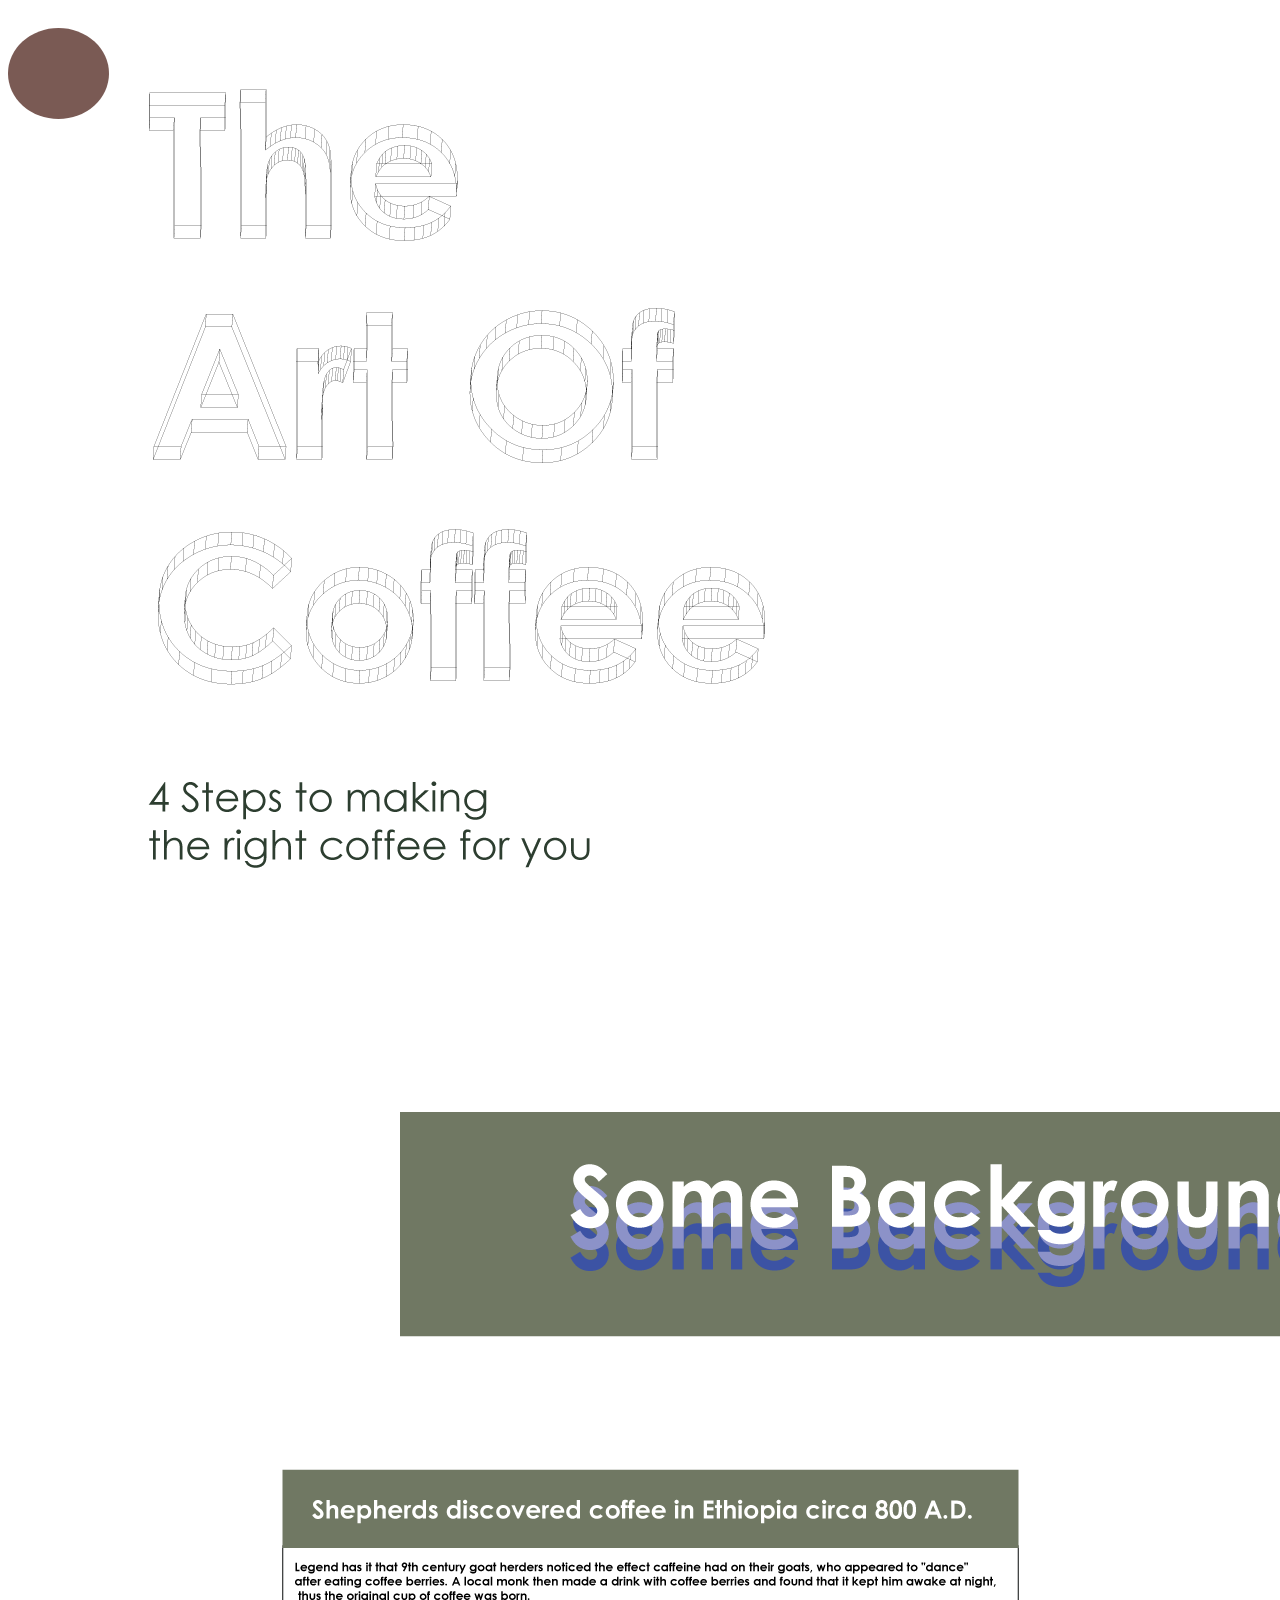
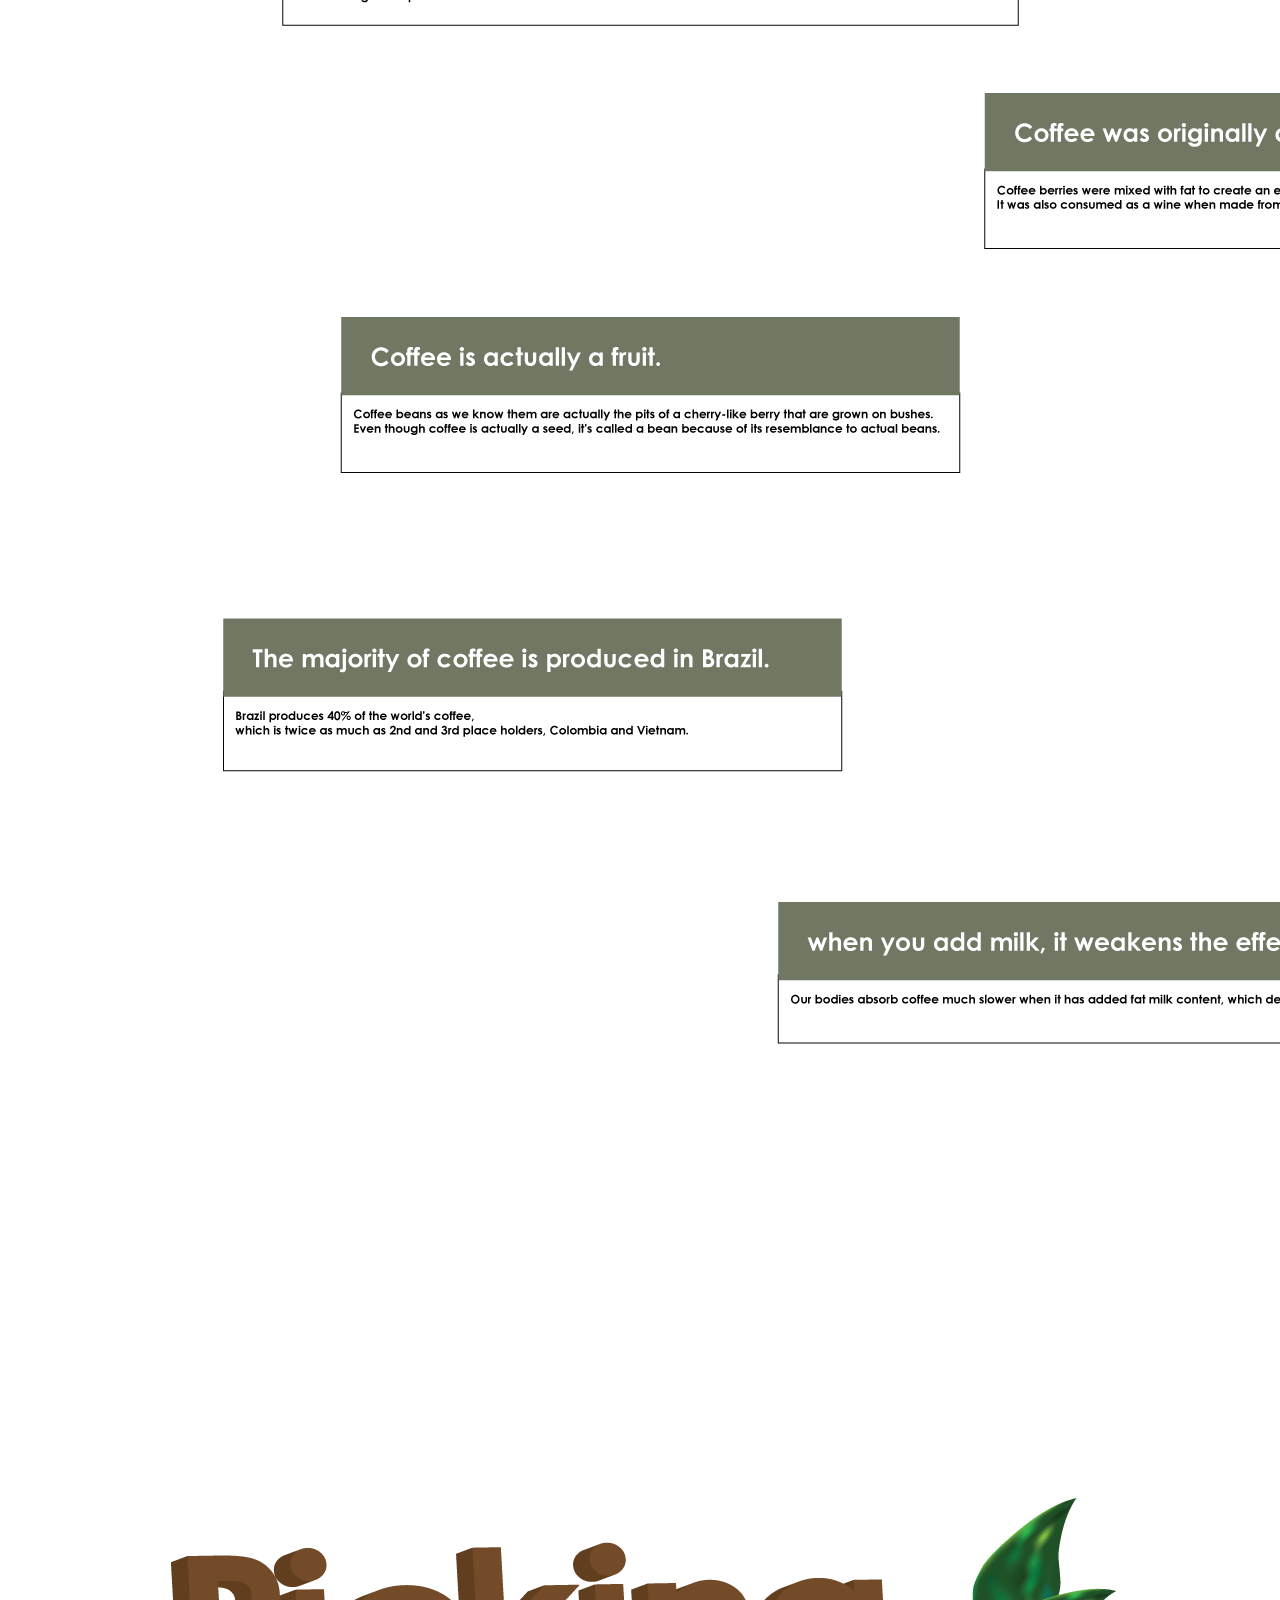
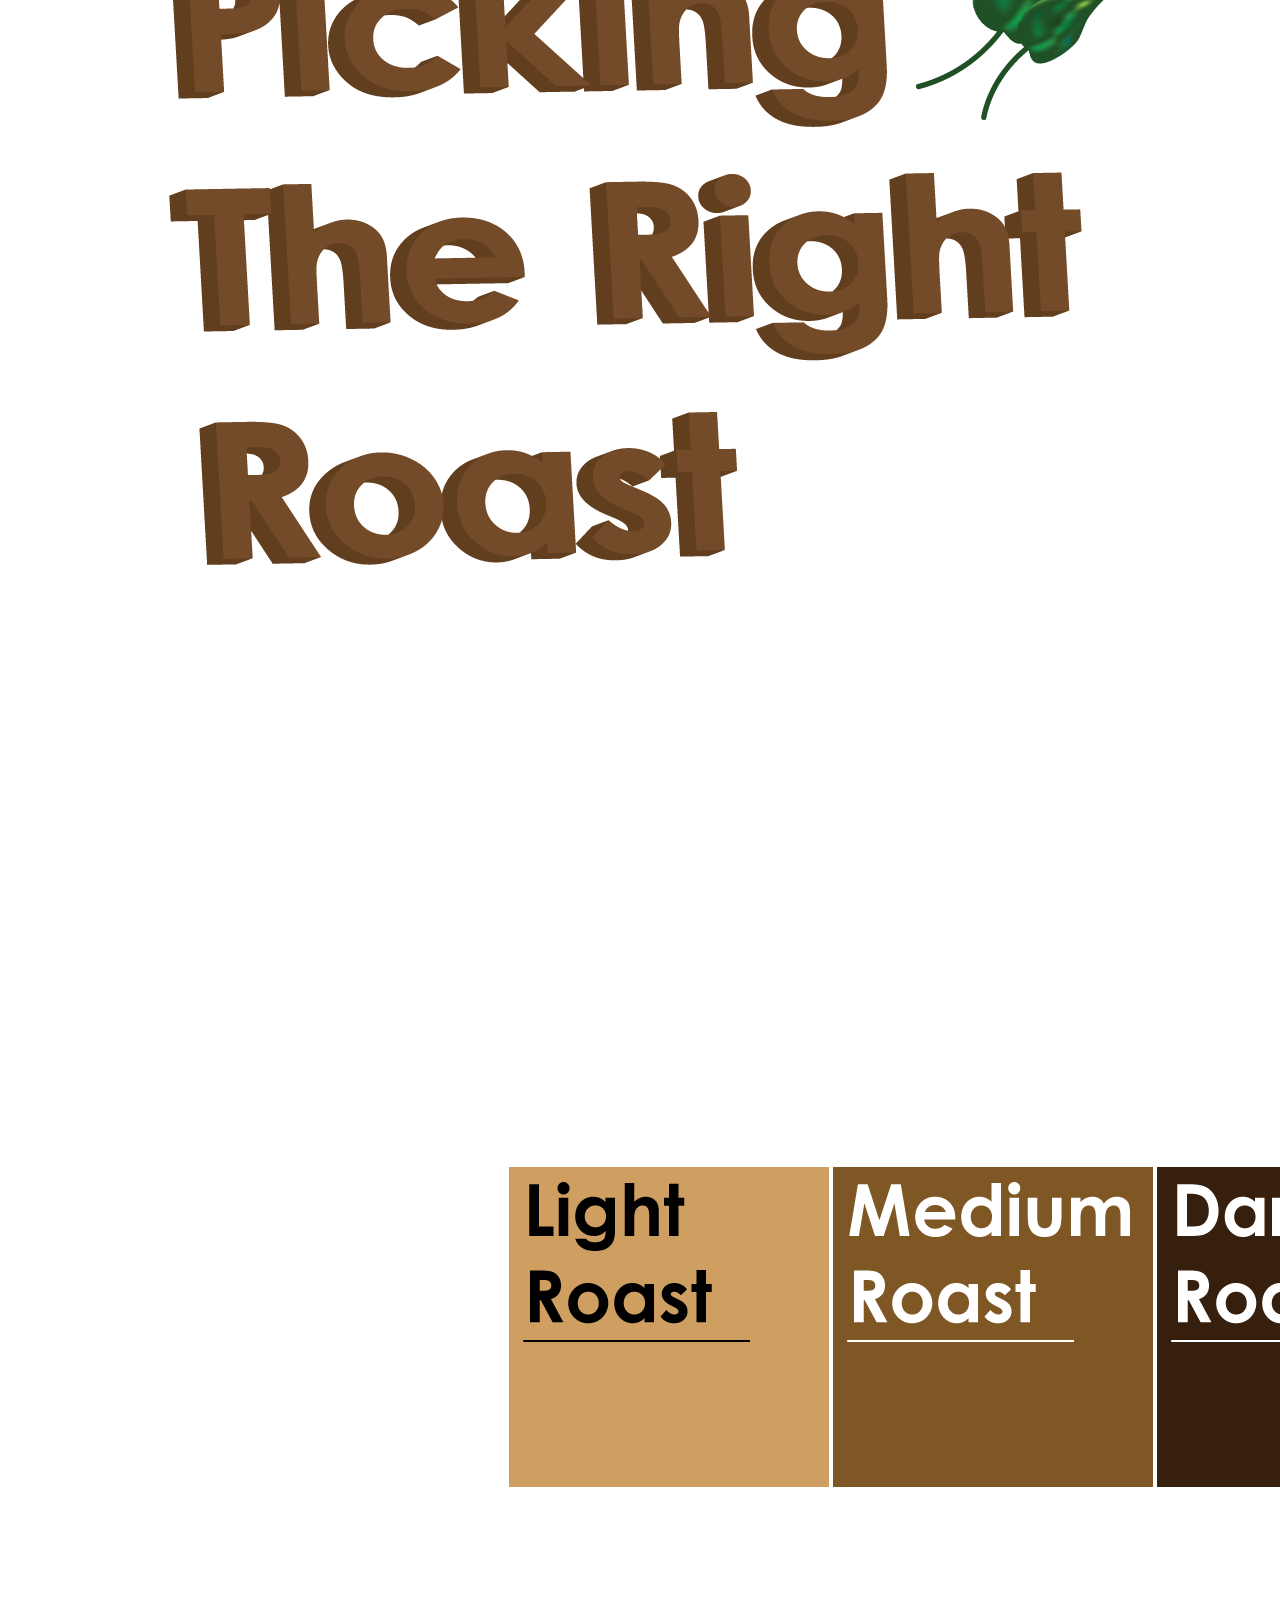
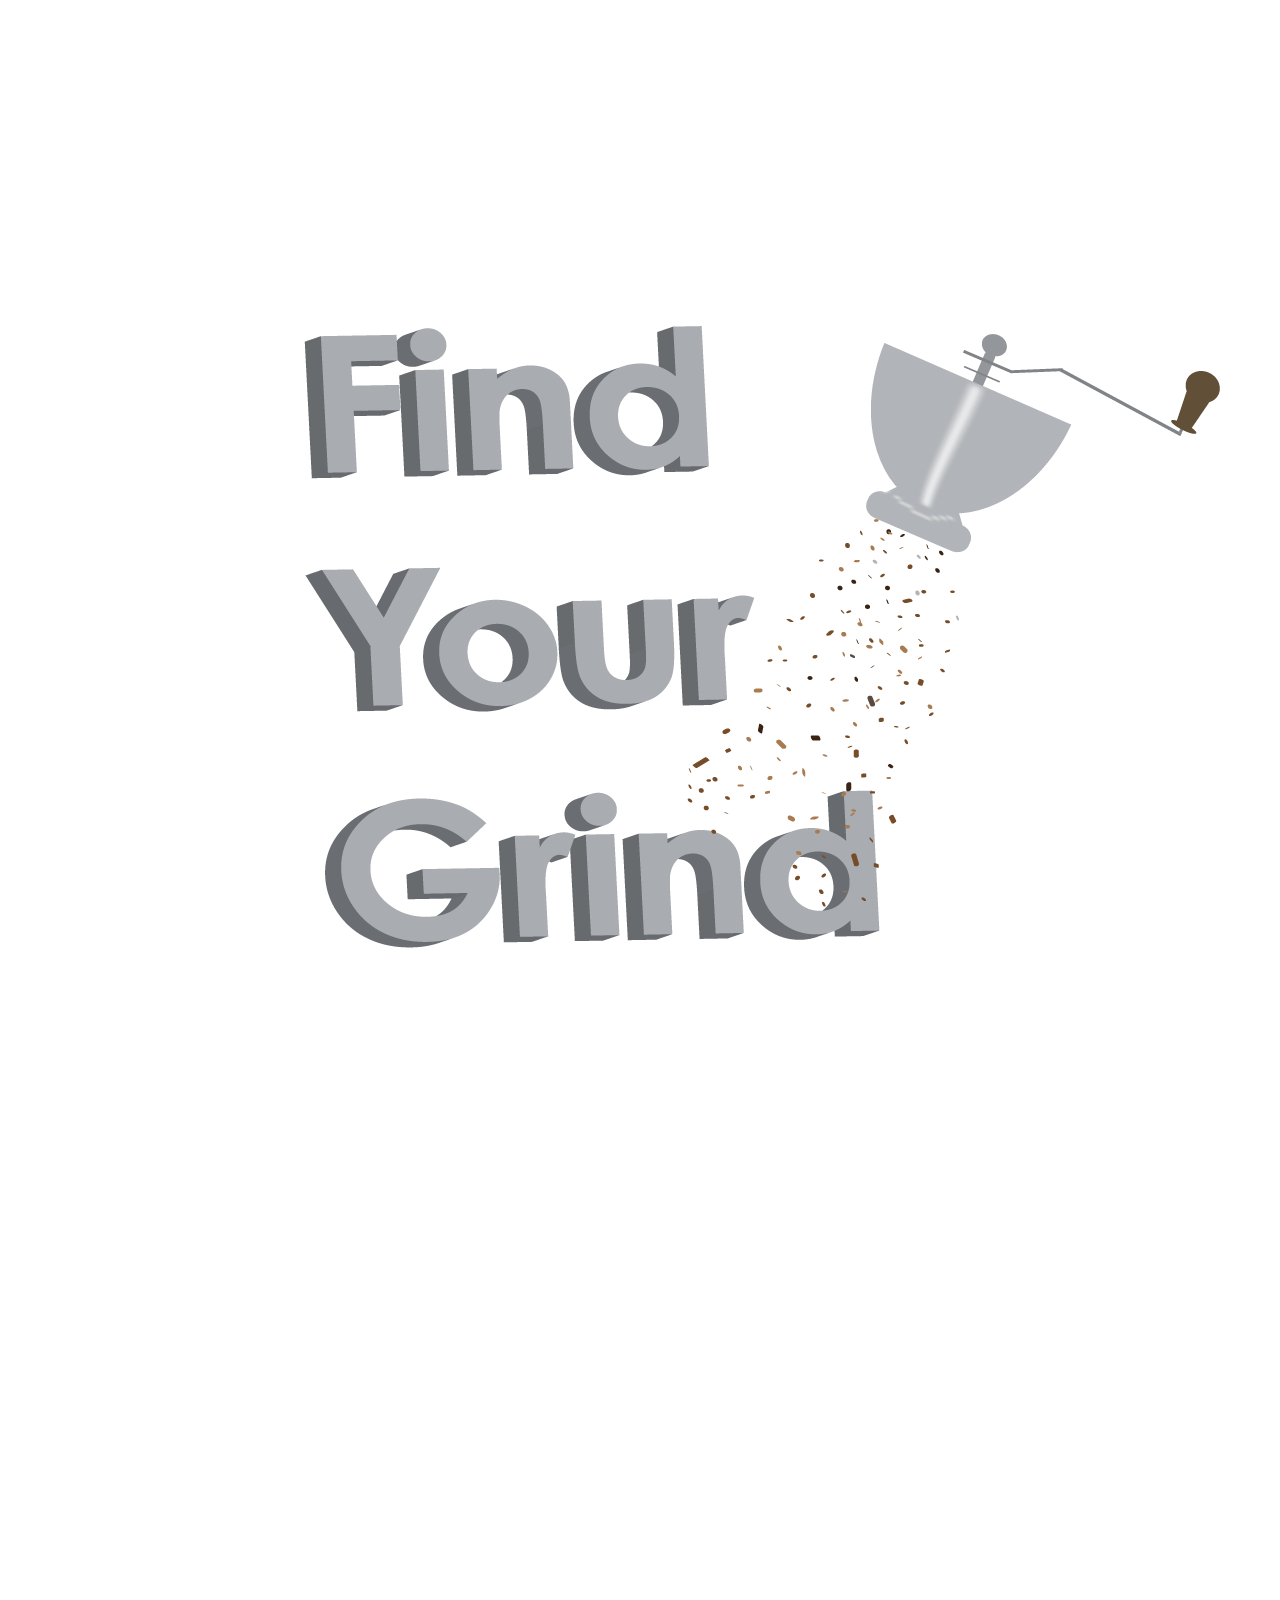
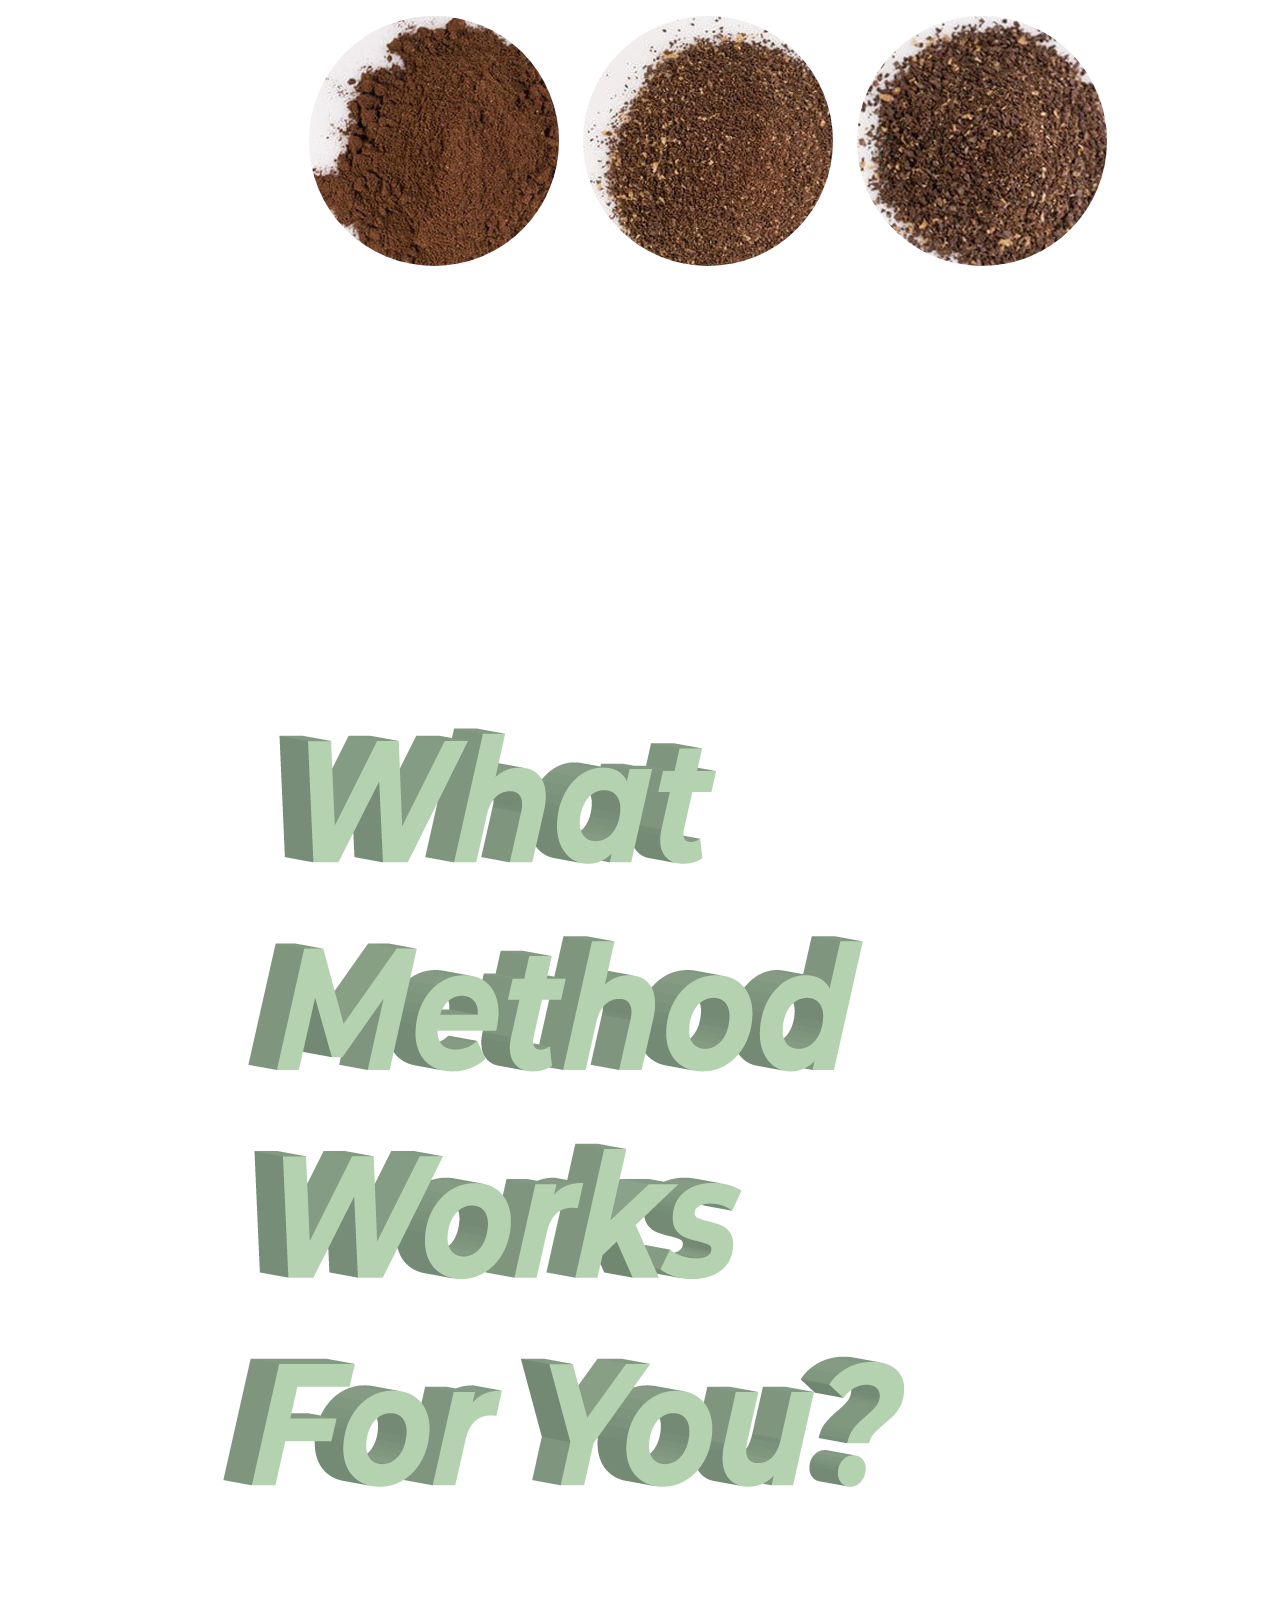
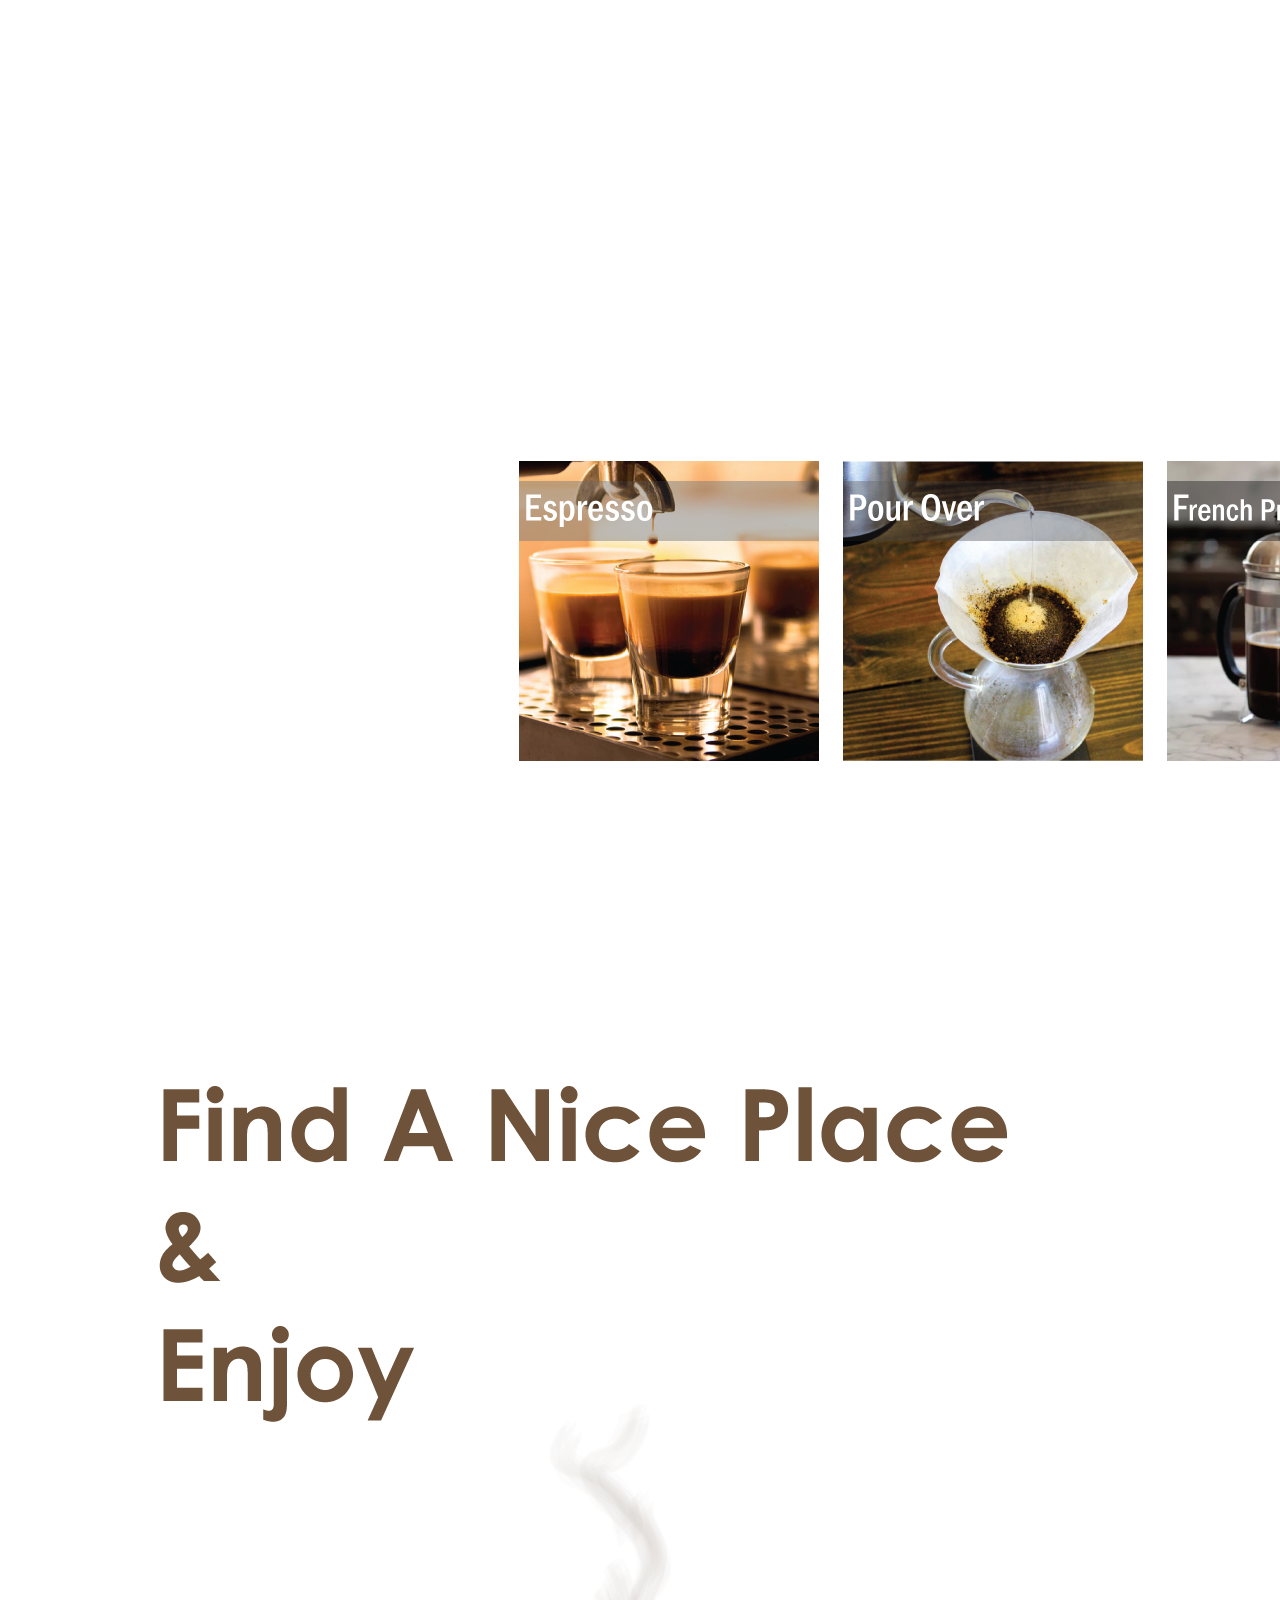
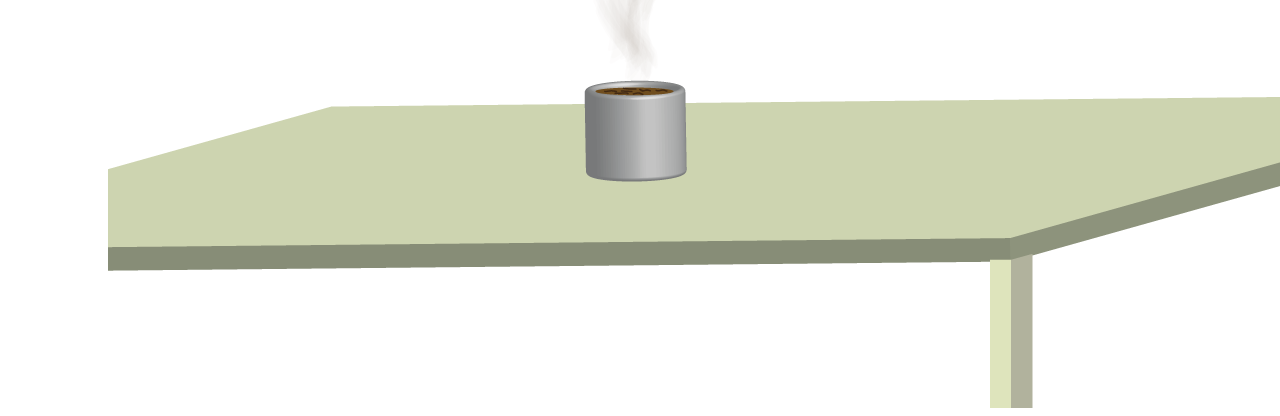
==== lss/index.html @ 218f368e "Add files via upload" ====
<!DOCTYPE html>
<html>
<head>
  <meta charset="utf-8">
  <meta name="viewport" content="width=device-width">
  <title>Art Of Coffee LSS</title>
  <link rel="stylesheet" href="css/test.css">

</head>
<body>
<main id="stage">
  <div id="steps"></div>
  <img class="title" src="img/title.png" alt="">
  <img class="bckinfo" src="img/backgroundinfo.png" alt="">
  <img class="title2" src="img/title2.png" alt="">
    <img class="title3" src="img/title3.png" alt="">
      <img class="title4" src="img/title4.png" alt="">
        <img class="title5" src="img/title5.png" alt="">

      <div class="step1">
          <ul class="flip-grid">
            <li>
        <div class="flip-container" ontouchstart="this.classList.toggle('hover');">
         <div class="flipper">
             <div class="front">
               <img src="img/light.png" alt="">

            </div>
                <div class="back">
                 <img src="img/lightinfo.png" alt="">

                 </div>
                </div>
              </div>
            </li>
              <li>
              <div class="flip-container" ontouchstart="this.classList.toggle('hover');">
               <div class="flipper">
                   <div class="front">
                     <img src="img/medium.png" alt="">

                  </div>
                      <div class="back">
                       <img src="img/mediuminfo.png" alt="">

                       </div>
                      </div>
                    </div>
                  </li>
                    <li>
                    <div class="flip-container" ontouchstart="this.classList.toggle('hover');">
                     <div class="flipper">
                         <div class="front">
                           <img src="img/dark.png" alt="">

                        </div>
                            <div class="back">
                             <img src="img/darkinfo.png" alt="">

                             </div>
                            </div>
                          </div>
                        </li>
                        </ul>
                      </div>




  <div class="step2">
    <div class="box">
      <ul class="ch-grid">
          <li>
            <div class="ch-item ch-img-1">
              <div class="ch-info">
                <h3> Finer Grind</h3>
                <p>Ideal for: Espresso</p>
              </div>
            </div>
          </li>
          <li>
            <div class="ch-item ch-img-2">
              <div class="ch-info">
                <h3>Medium Grind</h3>

                <p>Ideal for: AeroPress</p>
              </div>
            </div>
          </li>
          <li>
            <div class="ch-item ch-img-3">

              <div class="ch-info">
                <h3>Coarse Grind</h3>

                <p>Ideal for: French Press</p>
              </div>
            </div>
          </li>
         </ul>
       </div>
      </div>

            <div class="step3">
                <ul class="flip-grid">
                  <li>
              <div class="flip-container" ontouchstart="this.classList.toggle('hover');">
	             <div class="flipper">
		               <div class="front">
                     <img src="img/espresso.png" alt="">

		              </div>
		                  <div class="back">
                       <img src="img/espressoinfo.png" alt="">

		                   </div>
	                    </div>
                    </div>
                  </li>
                    <li>
                    <div class="flip-container" ontouchstart="this.classList.toggle('hover');">
                     <div class="flipper">
                         <div class="front">
                           <img src="img/pour.png" alt="">

                        </div>
                            <div class="back">
                             <img src="img/pourinfo.png" alt="">

                             </div>
                            </div>
                          </div>
                        </li>
                          <li>
                          <div class="flip-container" ontouchstart="this.classList.toggle('hover');">
                           <div class="flipper">
                               <div class="front">
                                 <img src="img/french.png" alt="">

                              </div>
                                  <div class="back">
                                   <img src="img/frenchinfo.png" alt="">

                                   </div>
                                  </div>
                                </div>
                              </li>
                              </ul>
                            </div>


</main>


  <script src="js/test.js"></script>
</body>
</html>
---- lss/css/test.css ----
body{
	background-color: #ffffff;
background-image: url("https://www.transparenttextures.com/patterns/paper-fibers.png");
}
#stage{
  height:10000px;
  width:1500px;
  margin:0 auto;
  position:relative;
  overflow:hidden;


}
/* p{
  height:100px;
  width:200px;
  background:red;
  color:white;
  position:absolute;
  left:-200px;

  transition:left 0.2s;
} */
#steps{

 height: 70px;
  width: 80px;
  margin: 0 auto;
  padding: 8pt;
  line-height: 30px;
  text-align: center;
  font-size: 14pt;
	font-family: 'Questrial', sans-serif;
  background-color:rgb(122, 90, 84);
  border-radius: 50%;
  color: white;
  position: absolute;
  top: 20px;
  left:0;

}



}
.title{
position: relative;
top: 25px;
left: 100px;
}
.bckinfo{
position: relative;
top: 100px;
left: 50px;
}
.title2{
position: relative;
top: 0px;
left: 100px;
}
.title3{
position: relative;
top: 1000px;
left: 100px;
}
.title4{
position: relative;
top: 2000px;
left: 100px;
}
.title5{
position: relative;
top:3000px;
left: 100px;
}
.step1{
	position: relative;
	top: -2700px;
	left: 200px;

}
.step2{
	position: relative;
	top: -1000px;
	left: 200px;

}
.step3{
	position: relative;
	top: 800px;
	left: 200px;

}
.step4{
	position: relative;
	top: 7000px;
	left: 200px;

}

.ch-grid {
	margin: 20px 0 0 0;
	padding: 0;
	list-style: none;
	display: block;
	text-align: center;
	width: 100%;
}

.ch-grid:after,
.ch-item:before {
	content: '';
    display: table;
}

.ch-grid:after {
	clear: both;
}

.ch-grid li {
	width: 250px;
	height: 250px;
	display: inline-block;
	margin: 10px;
}

.ch-item {
	width: 100%;
	height: 100%;
	border-radius: 50%;
	overflow: hidden;
	position: relative;
	cursor: default;

}

.ch-img-1 {
    background-image: url(../img/finecoffee.jpg);
  }

.ch-img-2 {
  background-image: url(../img/mediumcoffee.jpg);
}

.ch-img-3 {
	  background-image: url(../img/coarsecoffee.jpg);
    }

.ch-info {
	position: absolute;
	background: rgb(122, 90, 84);
	width: inherit;
	height: inherit;
	border-radius: 50%;
	overflow: hidden;
	opacity: 0;
	transition: all 0.4s ease-in-out;
	transform: scale(0);
}
.ch-info h3 {
	color: #fff;
	text-transform: uppercase;
	letter-spacing: 2px;
	font-size: 30px;
	margin: 0 30px;
	padding: 45px 0 0 0;
	height: 140px;
  font-family: 'Questrial', sans-serif;
	text-shadow:
		0 0 1px #fff,
		0 1px 2px rgba(0,0,0,0.3);
}

.ch-info p {
	color: #fff;
	padding: 10px 5px;
	font-family: 'Lato', sans-serif;
	margin: 0px 30px;
	font-size: 16px;
	border-top: 1px solid rgba(255,255,255,0.5);
	opacity: 0;
	transition: all 1s ease-in-out 0.4s;
}

 .ch-info p a {
	display: block;
	color: rgba(255,255,255,0.7);
	font-style: normal;
	font-weight: 700;
	text-transform: uppercase;
	font-size: 9px;
	letter-spacing: 1px;
	padding-top: 4px;
	font-family: 'Open Sans', Arial, sans-serif;
}

.ch-info p a:hover {
	color: rgb(79, 73, 42);
}

.ch-item:hover {
	box-shadow:
		inset 0 0 0 1px rgba(255,255,255,0.1),
		0 1px 2px rgba(0,0,0,0.1);
}

.ch-item:hover .ch-info {
	transform: scale(1);
	opacity: 1;
}

.ch-item:hover .ch-info p {
	opacity: 1;
}




/* entire container, keeps perspective */
.flip-grid {
	margin: 20px ;
	padding: 5px;
	list-style: none;
	display: block;
	text-align: center;
	width: 100%;
}
.flip-grid li {
	width: 300px;
	height: 300px;
	display: inline-block;
	margin: 10px;
}

.flip-container {
	perspective: 1000px;

}
	/* flip the pane when hovered */
	.flip-container:hover .flipper, .flip-container.hover .flipper {
		transform: rotateY(180deg);
	}

.flip-container, .front, .back {
	width: 320px;
	height: 320px;
	display: block;

}

/* flip speed goes here */
.flipper {
	transition: 0.6s;
	transform-style: preserve-3d;

	position: relative;
}

/* hide back of pane during swap */
.front, .back {
	backface-visibility: hidden;

	position: absolute;
	top: 0;
	left: 0;
}

/* front pane, placed above back */
.front {
	z-index: 2;
	/* for firefox 31 */
	transform: rotateY(0deg);
}

/* back, initially hidden pane */
.back {
	transform: rotateY(180deg);
}
.box {
width: 1000px;
height: 220px;
position: relative;
-webkit-animation: myfirst 5s 1; /* Safari 4.0 - 8.0 */
-webkit-animation-direction: normal; /* Safari 4.0 - 8.0 */
animation: myfirst 5s 1;
animation-direction: normal;
animation-duration: 30s;
}

}

/* Safari 4.0 - 8.0 */
@-webkit-keyframes myfirst {
0%   { left: -1000px; }
25%  { left: -500px;}
50%  { left: -300px;}
75%  { left: -100px;}
100% { left: 0px; }
}

@keyframes myfirst {
	0%   { left: -1000px; }
	25%  { left: -500px;}
	50%  { left: -300px;}
	75%  { left: -100px;}
	100% { left:  0px; }
}

/* box moving close */
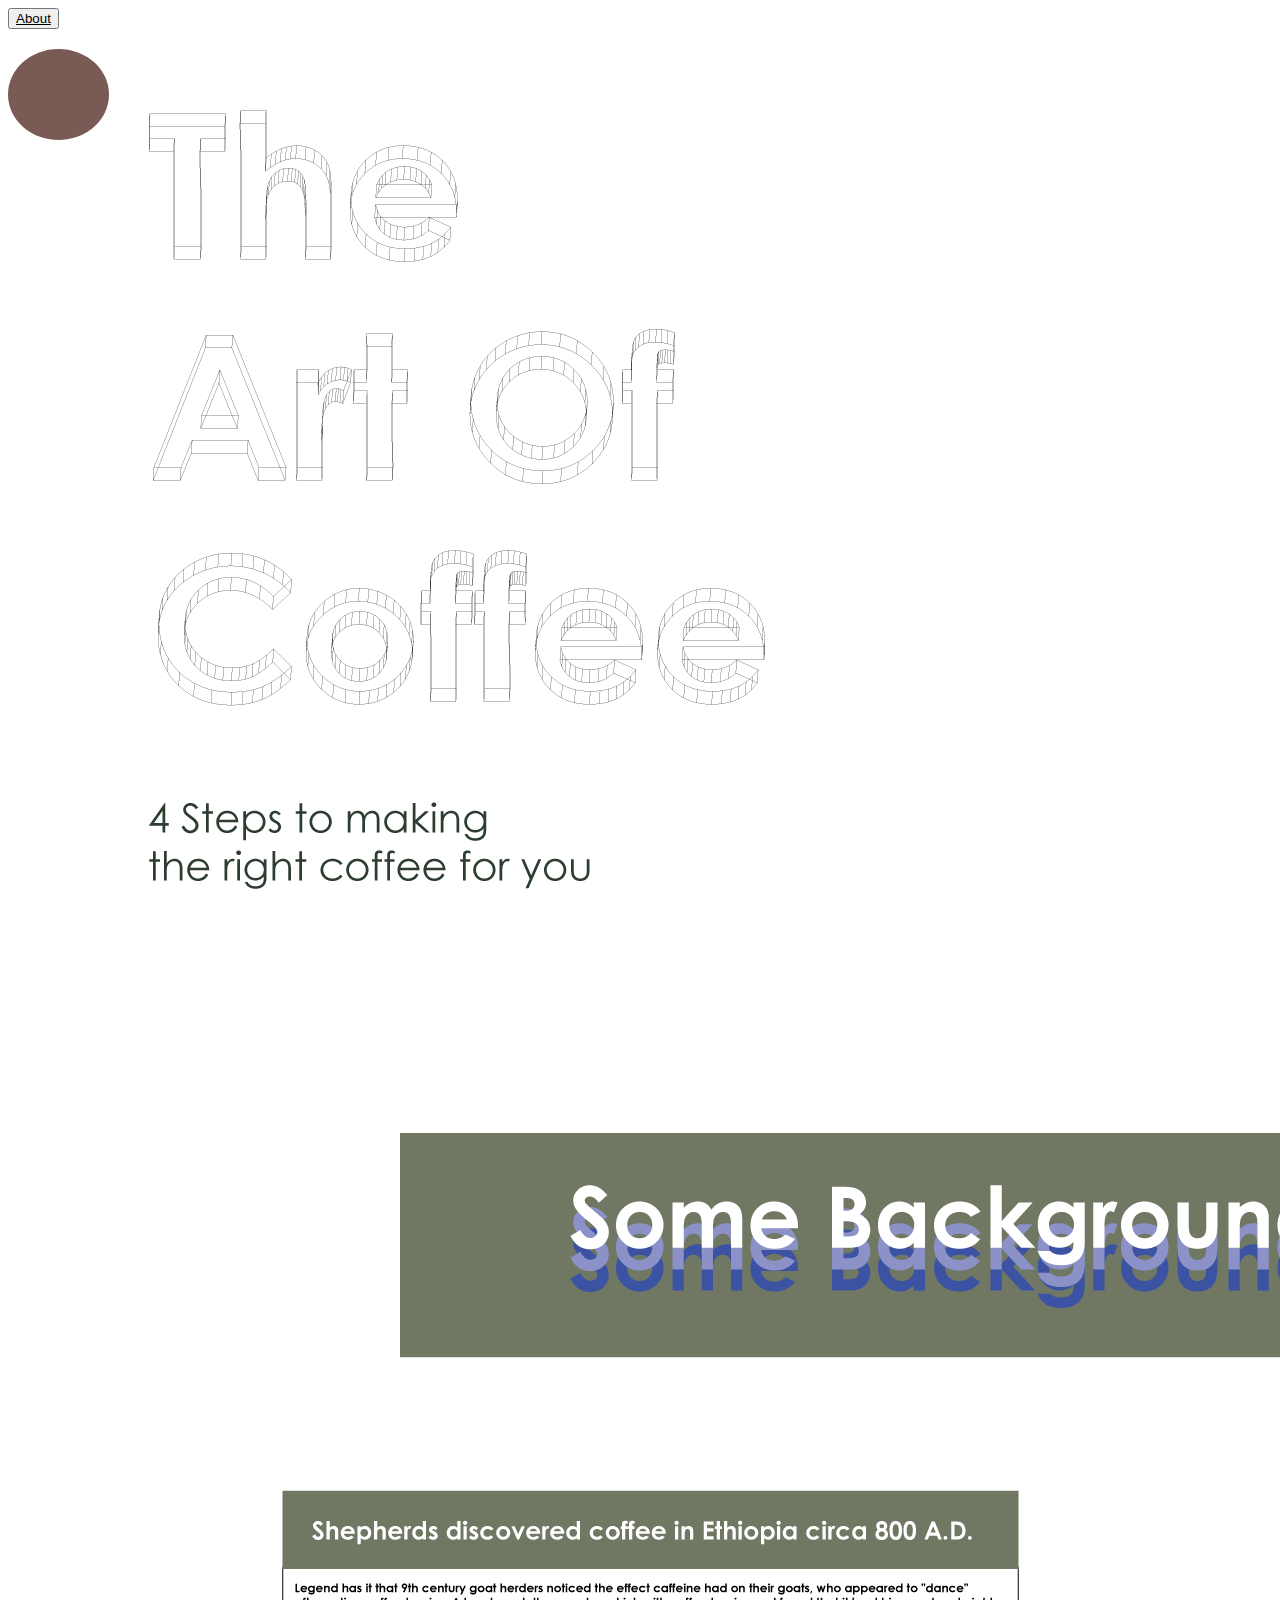
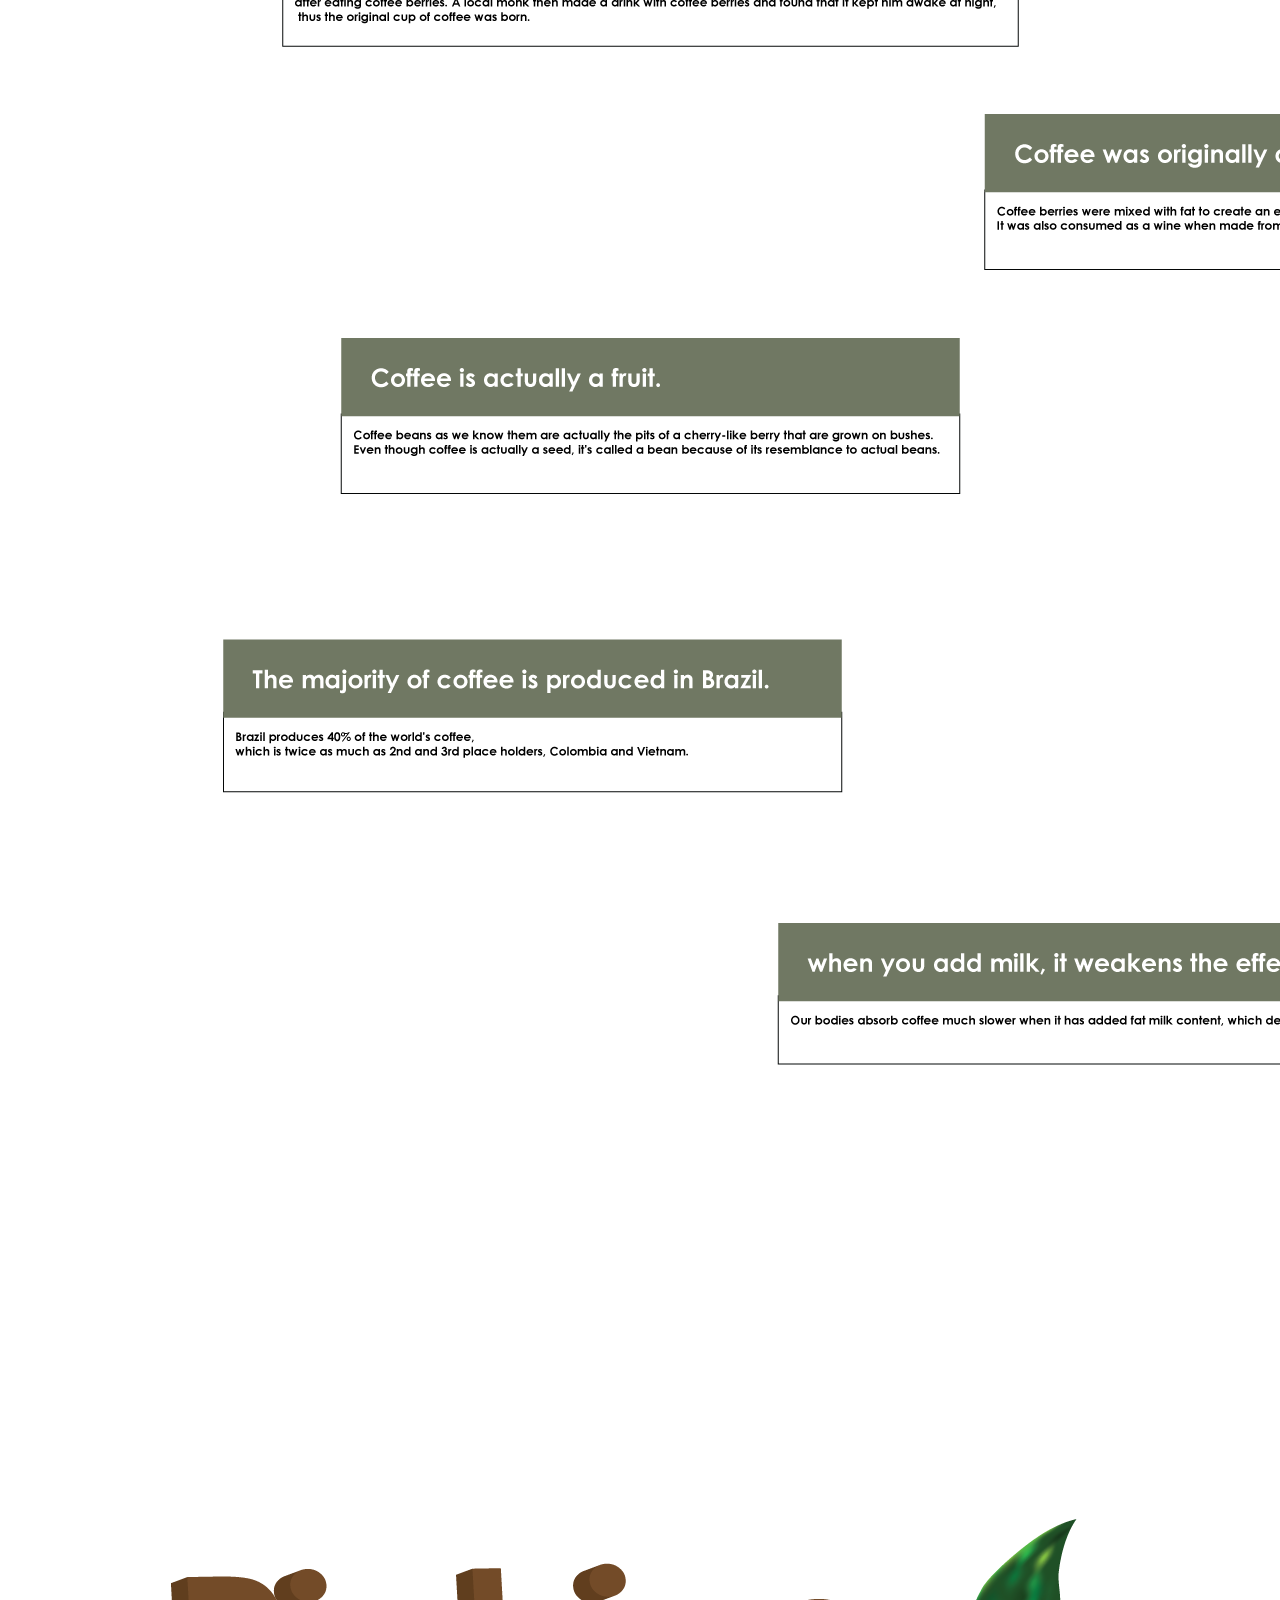
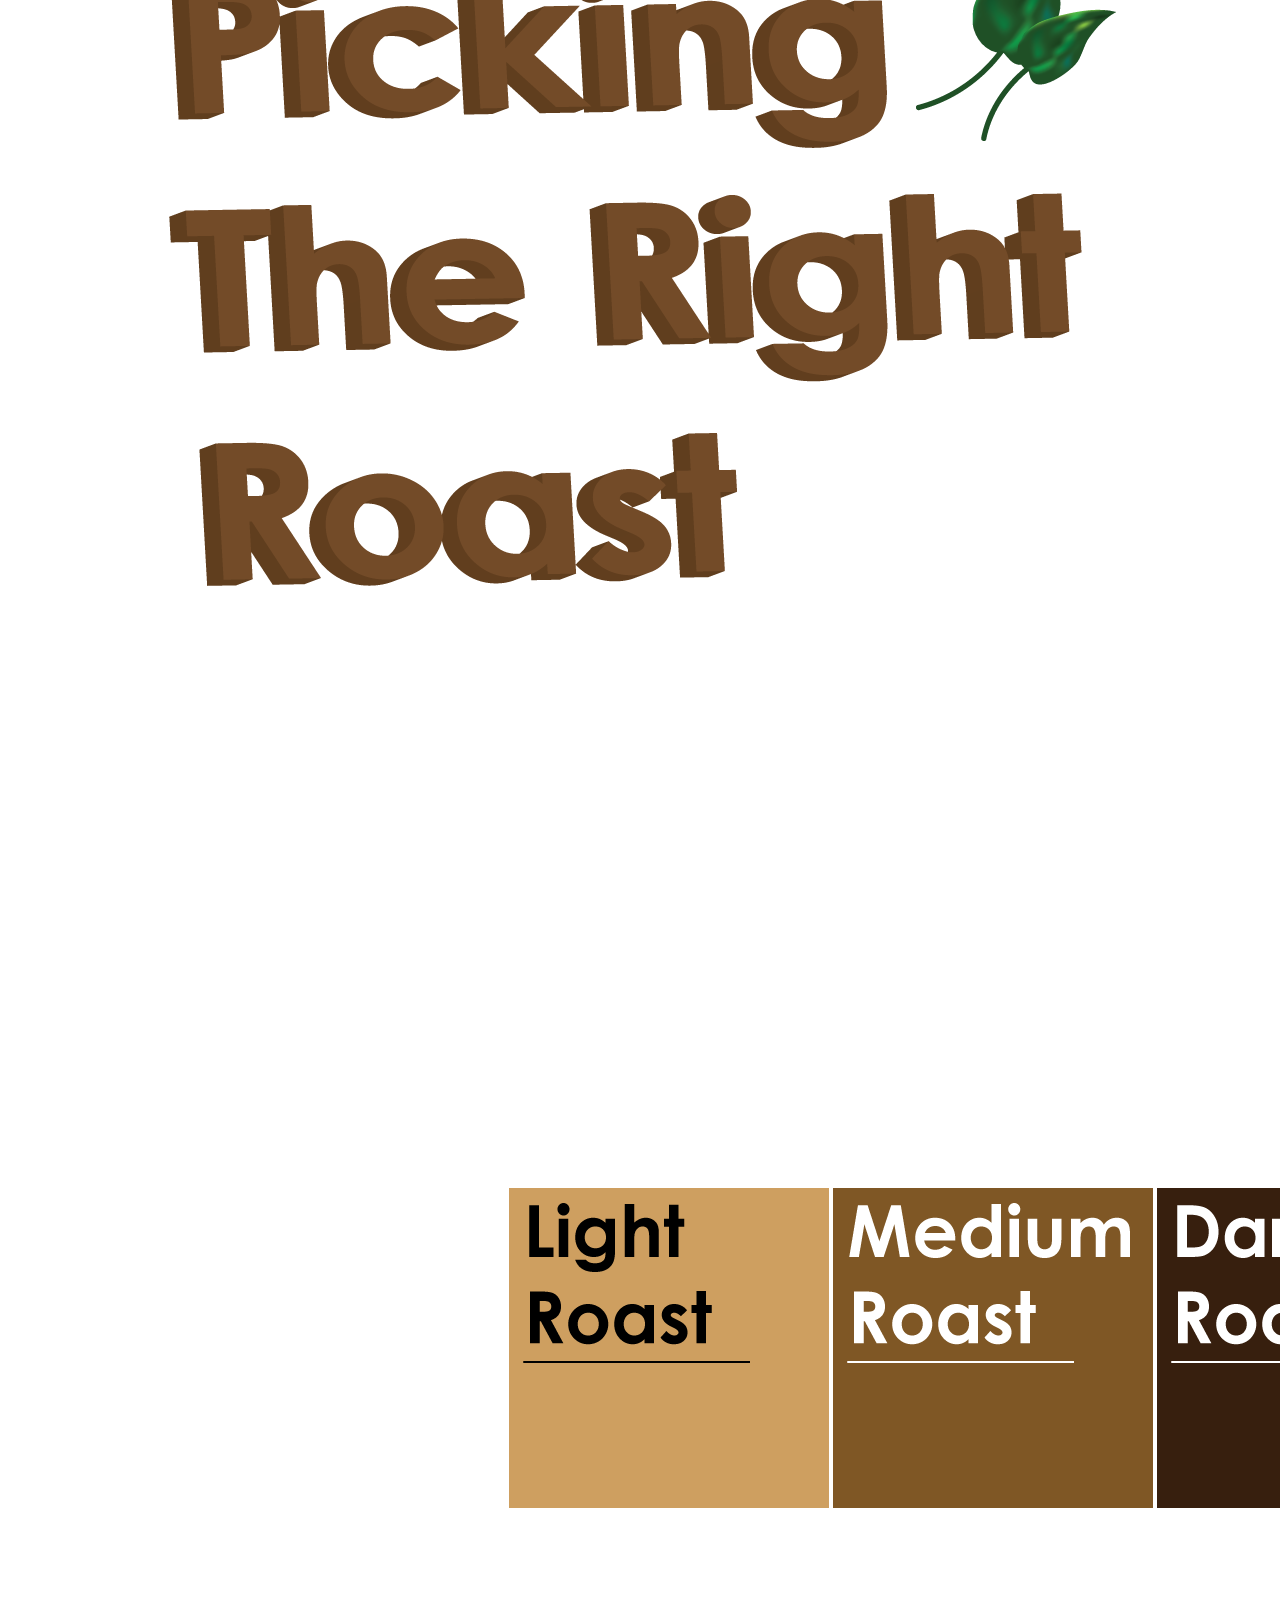
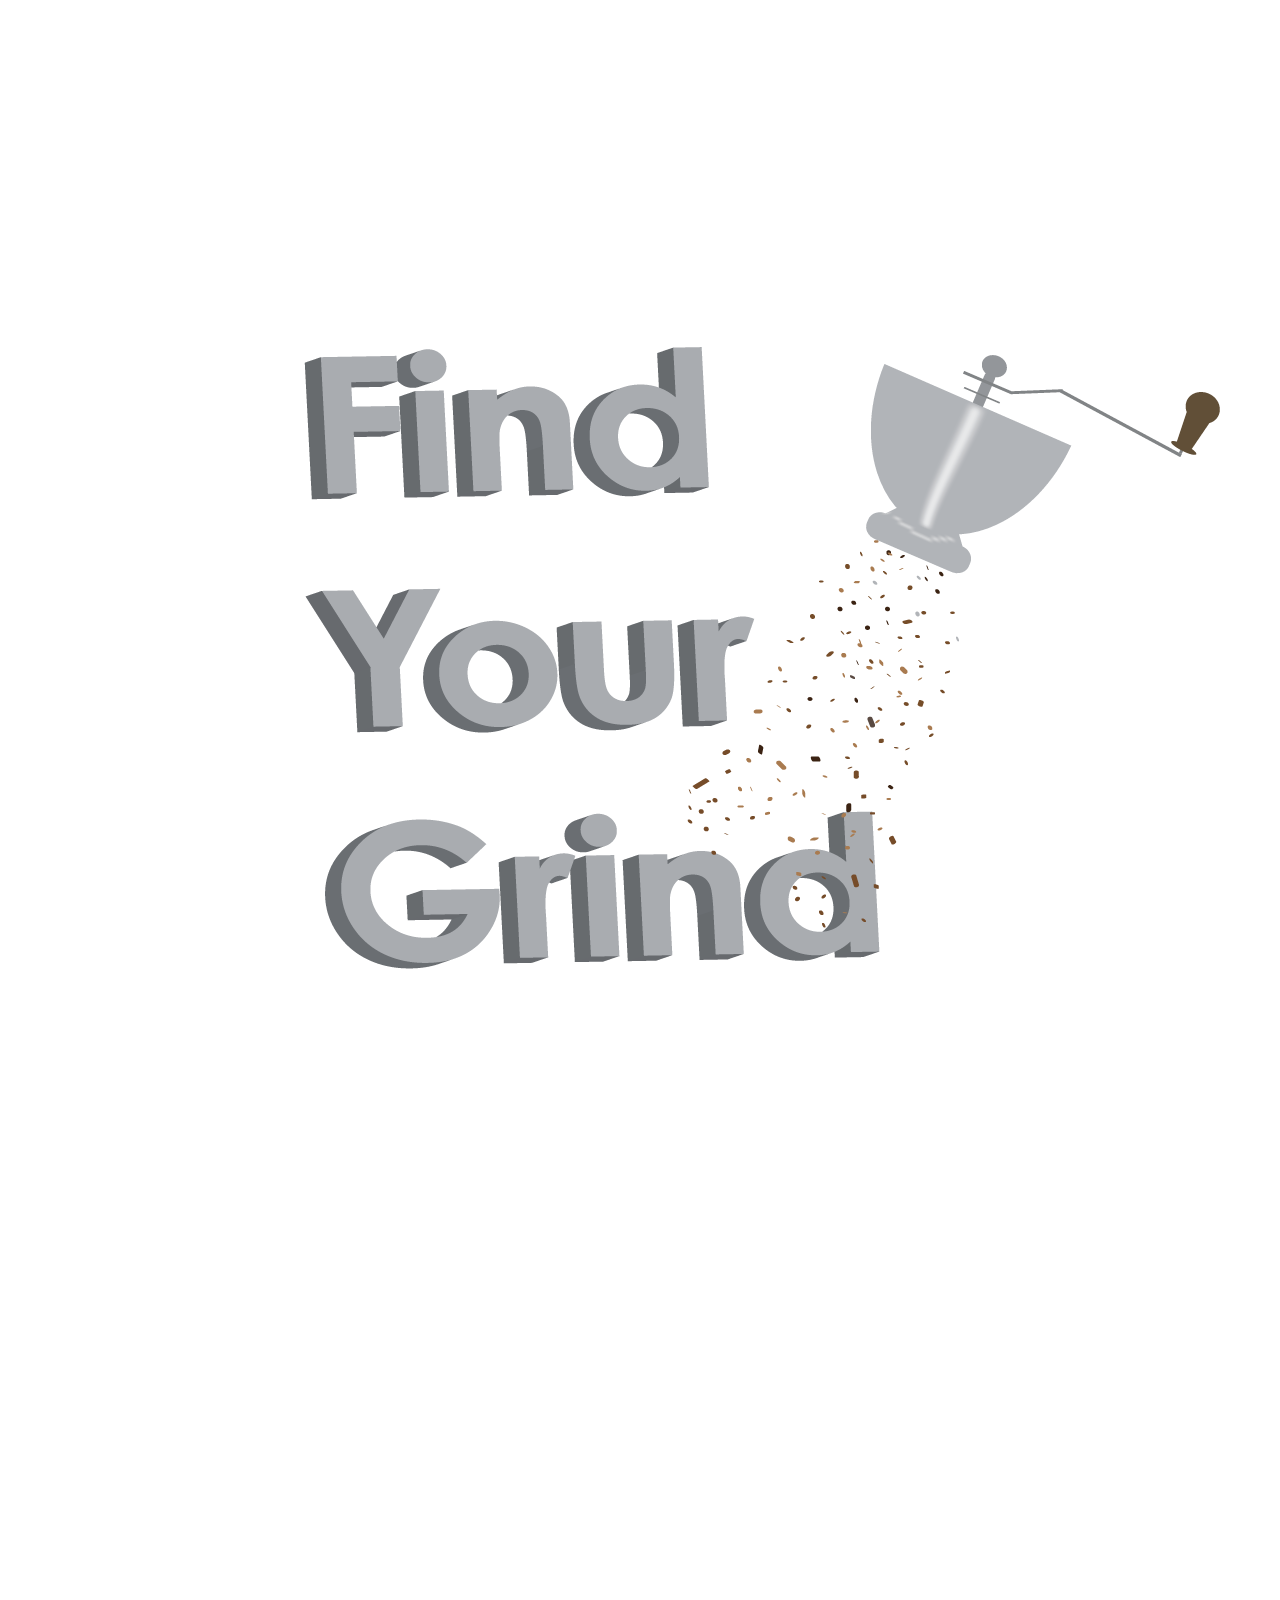
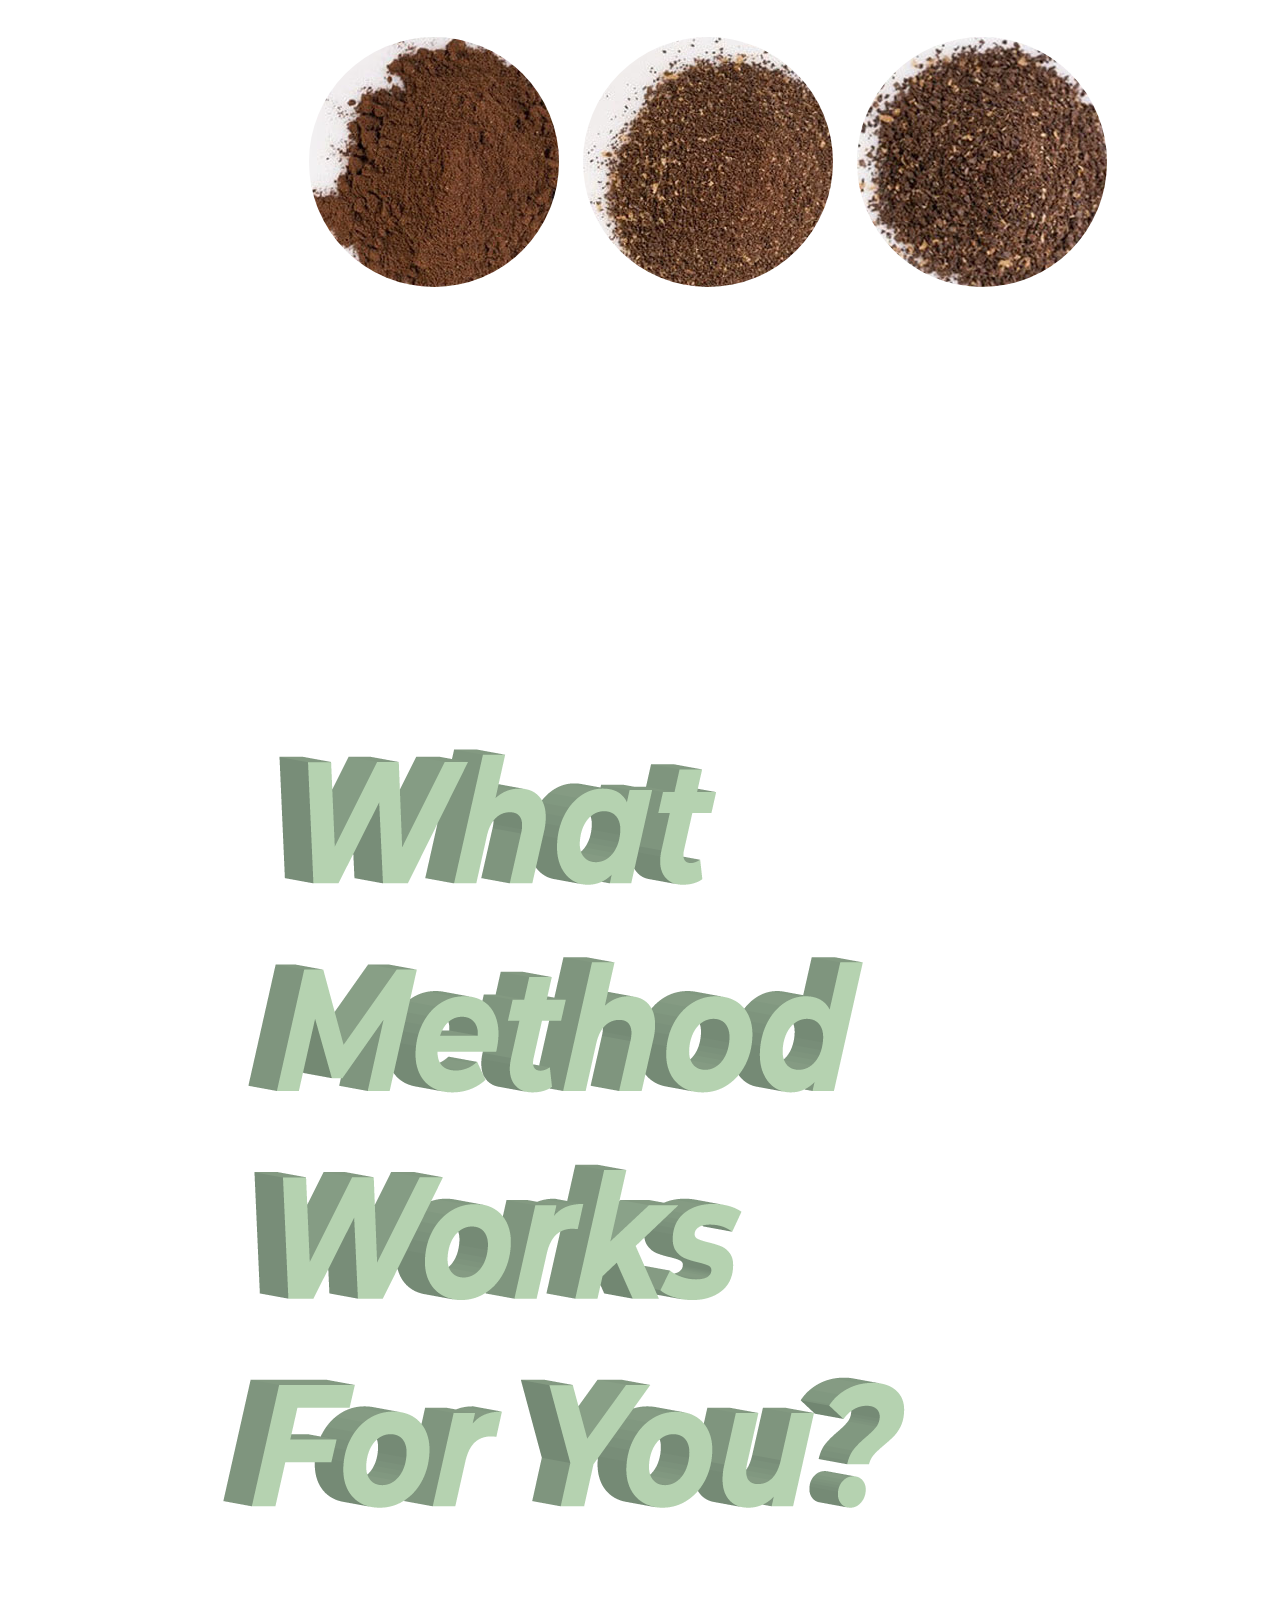
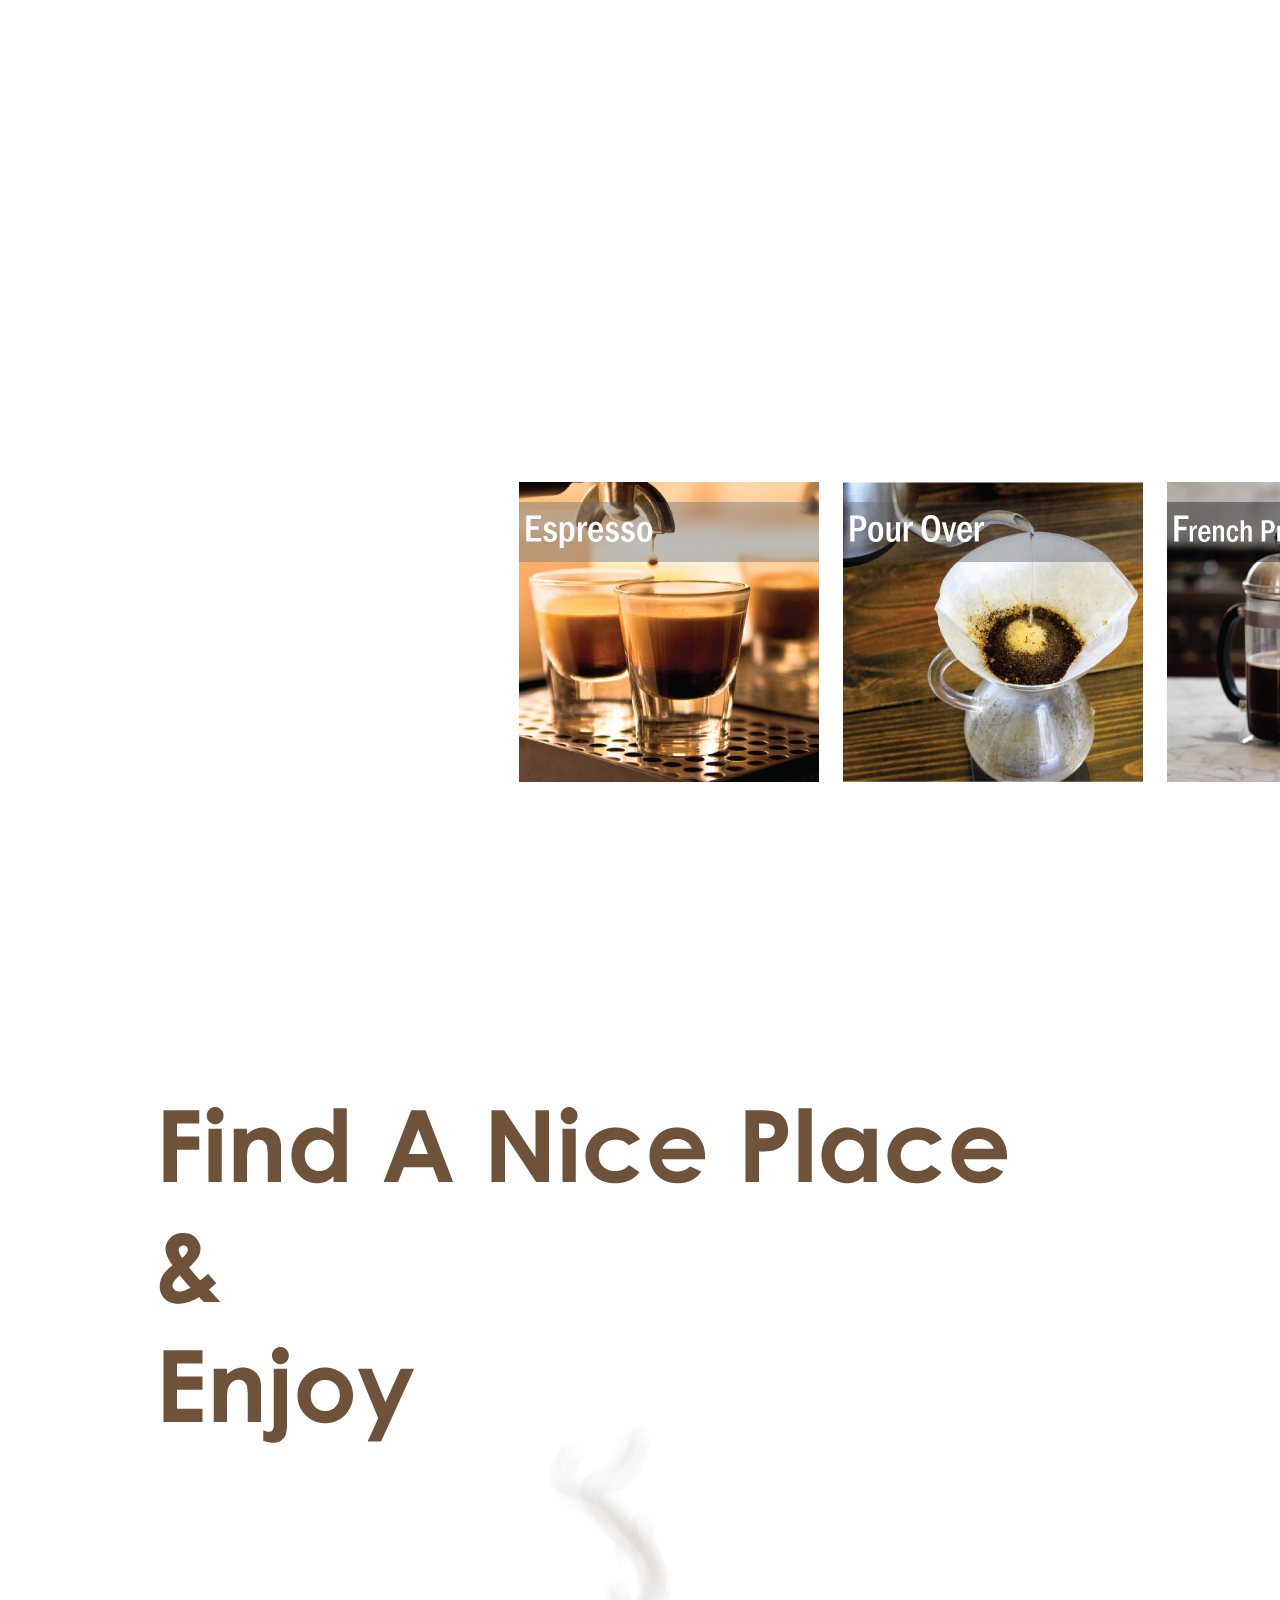
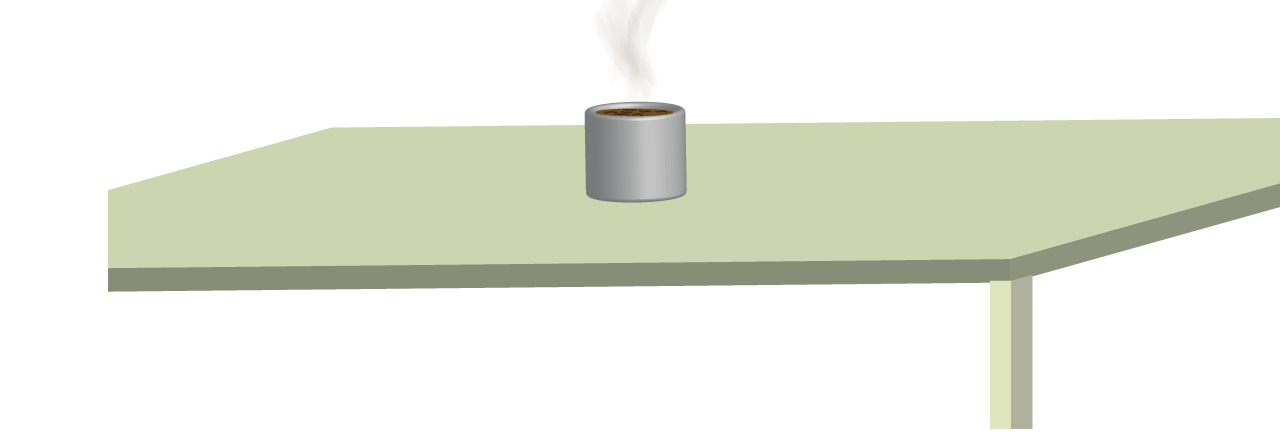
==== commit 26c8bd8b: "Add files via upload" ====
--- a/lss/index.html
+++ b/lss/index.html
@@ -8,14 +8,16 @@
 
 </head>
 <body>
+<button type="button"><a href="paragraph.html">About</a></button>
+
 <main id="stage">
   <div id="steps"></div>
-  <img class="title" src="img/title.png" alt="">
-  <img class="bckinfo" src="img/backgroundinfo.png" alt="">
-  <img class="title2" src="img/title2.png" alt="">
-    <img class="title3" src="img/title3.png" alt="">
-      <img class="title4" src="img/title4.png" alt="">
-        <img class="title5" src="img/title5.png" alt="">
+  <img class="title" src="img/title.png" alt="Title Text">
+  <img class="bckinfo" src="img/backgroundinfo.png" alt="background info on coffee">
+  <img class="title2" src="img/title2.png" alt="second title">
+    <img class="title3" src="img/title3.png" alt="third title">
+      <img class="title4" src="img/title4.png" alt="fourth title">
+        <img class="title5" src="img/title5.png" alt="fifth title">
 
       <div class="step1">
           <ul class="flip-grid">
--- a/lss/css/test.css
+++ b/lss/css/test.css
@@ -3,6 +3,19 @@
 	background-color: #ffffff;
 background-image: url("https://www.transparenttextures.com/patterns/paper-fibers.png");
 }
+a{
+	color: black;
+	font-size: 10pt;
+}
+.text{
+height: 400px;
+width: 400px;
+margin: 0 auto;
+padding: 10pt;
+color: white;
+background-color:rgb(109, 102, 93);
+}
+
 #stage{
   height:10000px;
   width:1500px;
@@ -12,16 +25,16 @@
 
 
 }
-/* p{
-  height:100px;
-  width:200px;
-  background:red;
-  color:white;
-  position:absolute;
-  left:-200px;
-
-  transition:left 0.2s;
-} */
+h2{
+	font-family: 'Lato', sans-serif;
+
+}
+ p{
+font-family: 'Questrial', sans-serif;
+}
+iframe{
+	margin: 100pt 200pt;
+}
 #steps{
 
  height: 70px;
@@ -281,9 +294,9 @@
 width: 1000px;
 height: 220px;
 position: relative;
--webkit-animation: myfirst 5s 1; /* Safari 4.0 - 8.0 */
+-webkit-animation: myfirst 5s 3; /* Safari 4.0 - 8.0 */
 -webkit-animation-direction: normal; /* Safari 4.0 - 8.0 */
-animation: myfirst 5s 1;
+animation: myfirst 5s 3;
 animation-direction: normal;
 animation-duration: 30s;
 }
